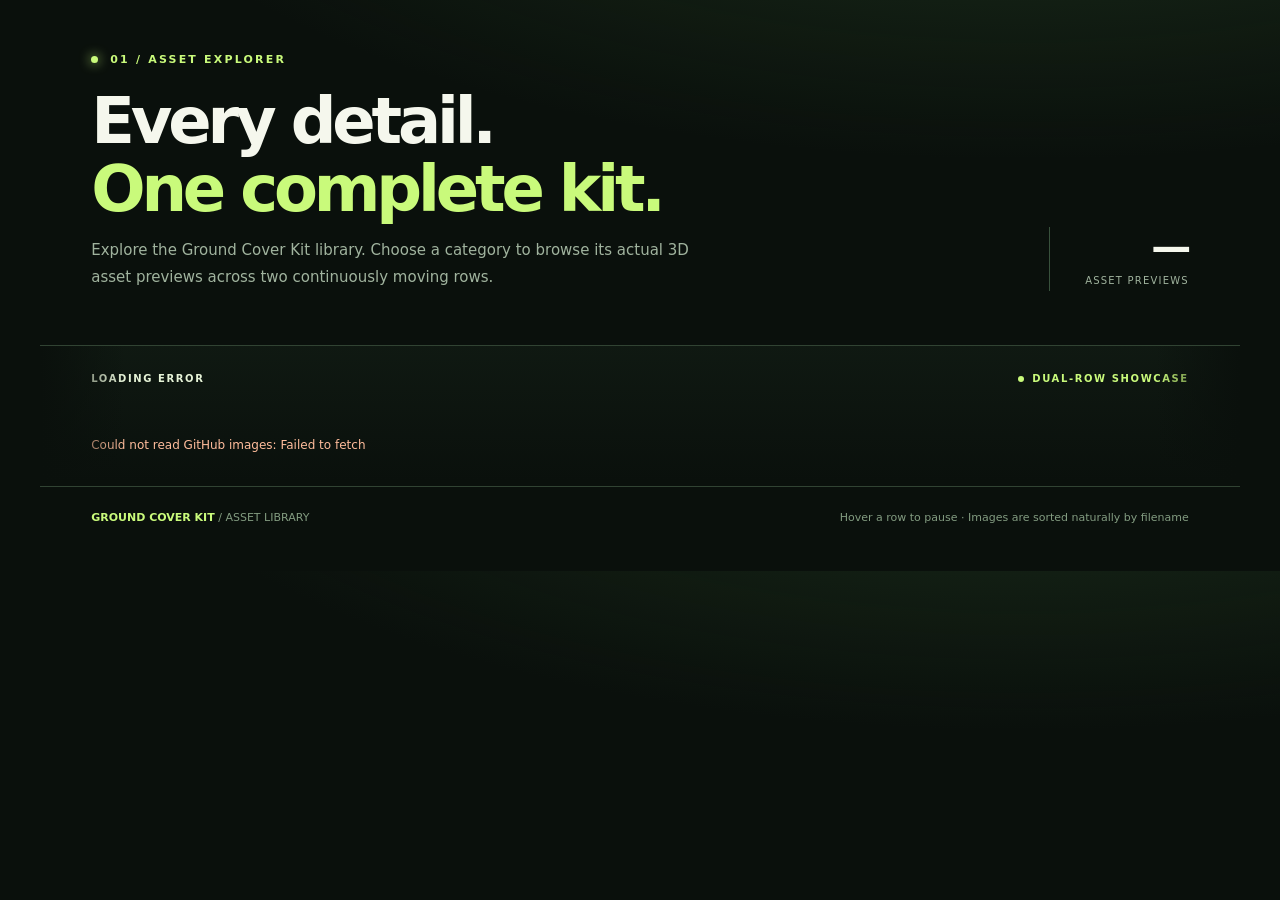
==== gallery.html @ 0a52b919 "Create gallery.html" ====
<!doctype html>
<html lang="en">
<head>
<meta charset="utf-8" />
<meta name="viewport" content="width=device-width, initial-scale=1" />
<meta name="theme-color" content="#0a100c" />
<title>Ground Cover Kit — Asset Gallery</title>
<style>
:root { color-scheme: dark; --bg:#0a100c; --surface:#111c14; --surface2:#19291c; --green:#c9fa7b; --line:#38513c; --text:#f5f7ed; --muted:#a0b39e; }
* { box-sizing:border-box; }
html { scroll-behavior:smooth; }
body { margin:0; font:15px/1.6 system-ui,-apple-system,'Segoe UI',Arial,sans-serif; color:var(--text); background: radial-gradient(ellipse 75% 68% at 80% -40%,#31542d80,transparent),var(--bg); }
.gallery { max-width:1200px; padding:clamp(26px,4vw,65px) 0 45px; margin:0 auto; overflow:hidden; }
.header { padding:0 clamp(17px,4vw,58px); display:grid; grid-template-columns:1fr auto; align-items:end; gap:24px; margin-bottom:28px; }
.kicker { display:flex; align-items:center; gap:12px; color:var(--green); font-weight:750; font-size:11px; letter-spacing:.2em; text-transform:uppercase; }
.kicker i { width:7px;height:7px;background:var(--green);border-radius:100%;box-shadow:0 0 12px #c9fa7b; }
h1 { font-size:clamp(37px,5vw,68px); letter-spacing:-.065em; line-height:1.06; margin:19px 0 14px; font-weight:850; }
h1 em { color:var(--green); font-style:normal; }
.description { max-width:610px; color:var(--muted); line-height:1.8; margin:0; }
.total { text-align:right; border-left:1px solid var(--line); padding-left:35px; min-width:120px; }
.total strong { display:block; font-weight:850; font-size:40px; line-height:1;letter-spacing:-.06em; }
.total span { color:var(--muted); font-size:10px;letter-spacing:.12em; }
.tabs-outer { padding:0 clamp(17px,4vw,58px);margin:29px 0 25px; }
.tabs {display:flex;gap:9px;flex-wrap:wrap;}
.tab {border:1px solid #496448;background:linear-gradient(135deg,#1a291e,#131c15);border-radius:100px;color:#c5d5c3;display:flex;align-items:center;gap:10px;padding:10px 16px;font-weight:700;font-size:12px;cursor:pointer;transition:background .25s,border-color .25s,color .25s,transform .25s; }
.tab:hover {border-color:#c9fa7b;color:#eff7dd;transform:translateY(-1px)}
.tab[aria-selected=true] {background:var(--green);color:#18240f;border-color:var(--green);box-shadow:0 5px 18px #c9fa7b2b;}
.tab .count {background:#ffffff19;border-radius:20px;padding:1px 7px;font-size:10px;line-height:1.5;}
.tab[aria-selected=true] .count {background:#26361923}
.panel {border-top:1px solid #314333;border-bottom:1px solid #314333;padding:25px 0 30px;background:linear-gradient(180deg,#1522187d,transparent 97%);position:relative;}
.panel:before,.panel:after {content:'';position:absolute;top:0;bottom:0;width:min(10%,85px);pointer-events:none;z-index:3;}
.panel:before {left:0;background:linear-gradient(90deg,var(--bg),transparent)}
.panel:after {right:0;background:linear-gradient(270deg,var(--bg),transparent)}
.panel-head {display:flex;justify-content:space-between;align-items:center;gap:18px;margin:0 clamp(17px,4vw,58px) 20px;color:#a5b8a2;font-size:10px;letter-spacing:.16em;font-weight:750;}
.panel-head .choice {color:#e6f3d7}
.panel-head .live {display:flex;gap:8px;align-items:center;color:var(--green)}
.panel-head .live i{display:inline-block;width:6px;height:6px;border-radius:50%;background:var(--green)}
.marquee {width:100%;overflow:hidden;display:flex;user-select:none;margin-bottom:13px;}
.marquee:last-child {margin-bottom:0;}
.track {display:flex;width:max-content;animation:slide-left var(--time,40s) linear infinite;will-change:transform;}
.track.reverse {animation-name:slide-right}
.marquee:hover .track,.marquee:focus-within .track {animation-play-state:paused;}
.set {display:flex;flex:none;gap:13px;padding-right:13px;}
.tile {flex:none;position:relative;overflow:hidden;width:clamp(128px,15vw,188px);height:clamp(128px,15vw,188px);border:1px solid #4961456b;border-radius:16px;background:radial-gradient(ellipse at 54% 85%,#3d5835 0%,#1a2b1d 52%,#101b13 100%);}
.tile img {height:100%;width:100%;object-fit:contain;display:block;filter:drop-shadow(0 8px 8px #0007);padding:8px;}
.tile:after {content:'';position:absolute;inset:0;border-radius:inherit;box-shadow:inset 0 0 30px #0003;pointer-events:none;}
.tile .number {position:absolute;right:9px;bottom:7px;color:#d1e5bf7a;font-size:9px;font-weight:800;letter-spacing:.11em;}
.tile:hover{border-color:#b7eb70;}
@keyframes slide-left {from{transform:translateX(0)}to{transform:translateX(-50%)}}
@keyframes slide-right {from{transform:translateX(-50%)}to{transform:translateX(0)}}
.status {margin:16px clamp(17px,4vw,58px) 0;color:#a4b6a0;font-size:12px;}
.status.error {color:#ffbd9c;}
.footer {display:flex;gap:12px;justify-content:space-between;align-items:center;margin:22px clamp(17px,4vw,58px) 0;flex-wrap:wrap;font-size:11px;color:#839c81;}
.footer strong{color:var(--green)}
.skeleton{width:clamp(128px,15vw,188px);height:clamp(128px,15vw,188px);border-radius:16px;background:linear-gradient(90deg,#152219,#293f2b,#152219);background-size:200% 100%;animation:shimmer 1.5s ease-in-out infinite;flex:none;}
@keyframes shimmer{to{background-position:-200% 0}}
button:focus-visible,a:focus-visible{outline:2px solid var(--green);outline-offset:3px;}
@media(max-width:680px){.header{grid-template-columns:1fr}.total{border-left:0;border-top:1px solid var(--line);padding:12px 0 0;display:flex;align-items:baseline;gap:8px;text-align:left}.total strong{font-size:25px}.tab{font-size:11px;padding:9px 12px}.panel-head{font-size:9px}.tile,.skeleton{width:125px;height:125px;border-radius:12px}.set{gap:9px;padding-right:9px}.description{font-size:13px}}
@media(prefers-reduced-motion:reduce){.track{animation:none!important}.marquee{overflow:auto;scrollbar-width:thin}.track .set:last-child{display:none}}
</style>
</head>
<body>
<section class="gallery" aria-labelledby="gallery-title">
  <div class="header">
    <div>
      <div class="kicker"><i></i>01 / ASSET EXPLORER</div>
      <h1 id="gallery-title">Every detail.<br><em>One complete kit.</em></h1>
      <p class="description">Explore the Ground Cover Kit library. Choose a category to browse its actual 3D asset previews across two continuously moving rows.</p>
    </div>
    <div class="total"><strong id="total-count">—</strong><span>ASSET PREVIEWS</span></div>
  </div>
  <div class="tabs-outer"><div id="category-tabs" class="tabs" role="tablist" aria-label="Asset categories"></div></div>
  <div class="panel" id="gallery-panel" role="tabpanel" aria-live="off">
    <div class="panel-head"><span class="choice" id="active-category">LOADING LIBRARY</span><span class="live"><i></i>DUAL-ROW SHOWCASE</span></div>
    <div class="marquee"><div id="track-one" class="track" style="--time:38s"><div class="set"><div class="skeleton"></div><div class="skeleton"></div><div class="skeleton"></div><div class="skeleton"></div></div></div></div>
    <div class="marquee"><div id="track-two" class="track reverse" style="--time:38s"><div class="set"><div class="skeleton"></div><div class="skeleton"></div><div class="skeleton"></div><div class="skeleton"></div></div></div></div>
    <div id="gallery-status" class="status" role="status">Reading image folders…</div>
  </div>
  <div class="footer"><span><strong>GROUND COVER KIT</strong> / ASSET LIBRARY</span><span>Hover a row to pause · Images are sorted naturally by filename</span></div>
</section>
<script>
(()=>{
'use strict';
const OWNER='Arsha-flora', REPO='op-sys-on-circuit', BRANCH='main';
const ROOT='assets/categories/';
const CACHE_KEY='gck_gallery_tree_v2'; const CACHE_AGE=30*60*1000;
const ACCEPT=/\.(?:webp|png|jpe?g|avif)$/i;
const tabs=document.getElementById('category-tabs');
const total=document.getElementById('total-count');
const status=document.getElementById('gallery-status');
const categoryTitle=document.getElementById('active-category');
const tracks=[document.getElementById('track-one'),document.getElementById('track-two')];
const natural=new Intl.Collator('en',{numeric:true,sensitivity:'base'});
const assetURL=path=>`https://raw.githubusercontent.com/${OWNER}/${REPO}/${BRANCH}/${path.split('/').map(encodeURIComponent).join('/')}`;
const caption=name=>name; // Display the GitHub folder name exactly.
function loadCached(){if(new URLSearchParams(location.search).get('refresh')==='1')return null;try{let c=JSON.parse(localStorage.getItem(CACHE_KEY));return Date.now()-c.time<CACHE_AGE?c.data:null;}catch{return null;}}
function saveCached(data){try{localStorage.setItem(CACHE_KEY,JSON.stringify({time:Date.now(),data}));}catch{}}
async function getData(){
  // Prefer a static, generated manifest if one is supplied in a later publishing stage.
  try{let res=await fetch('./assets/gallery-manifest.json',{cache:'no-cache'});if(res.ok){let j=await res.json();if(Array.isArray(j.categories)&&j.categories.length)return j.categories;}}catch{}
  let cached=loadCached();if(cached)return cached;
  const res=await fetch(`https://api.github.com/repos/${OWNER}/${REPO}/git/trees/${BRANCH}?recursive=1`,{headers:{Accept:'application/vnd.github+json'}});
  if(!res.ok)throw new Error(res.status===403?'GitHub API rate limit reached; publish a static gallery manifest.':`GitHub returned ${res.status}.`);
  const data=await res.json();if(data.truncated)throw new Error('Repository tree was truncated. Generate the static manifest.');
  const map=new Map();
  for(const item of (data.tree||[])){
    if(item.type!=='blob'||!item.path.startsWith(ROOT)||!ACCEPT.test(item.path))continue;
    const tail=item.path.slice(ROOT.length),i=tail.indexOf('/');
    if(i<1)continue;
    const folder=tail.slice(0,i);
    // Show only direct image files belonging to the selected category folder.
    if(tail.slice(i+1).includes('/'))continue;
    if(!map.has(folder))map.set(folder,[]);
    map.get(folder).push(item.path);
  }
  const categories=[...map].sort((a,b)=>natural.compare(a[0],b[0])).map(([name,images])=>({name,images:images.sort((a,b)=>natural.compare(a.split('/').pop(),b.split('/').pop()))}));
  saveCached(categories);
  return categories;
}
const sourceTiles=(images)=>{
 const base=images.length?images:[];
 const n=Math.max(6,Math.ceil(1350/145));
 const filled=Array.from({length:Math.max(n,base.length)},(_,i)=>base[i%base.length]);
 return filled;
};
function tile(path,i){const div=document.createElement('div');div.className='tile';const img=document.createElement('img');img.src=assetURL(path);img.alt=path.split('/').pop().replace(/\.[^.]+$/,'');img.decoding='async';img.loading=i<5?'eager':'lazy';img.addEventListener('error',()=>{div.style.opacity='.35';img.alt='Image unavailable'});div.append(img);const number=document.createElement('span');number.className='number';number.textContent=String(i+1).padStart(3,'0');div.append(number);return div;}
function draw(track,images){track.replaceChildren();if(!images.length)return;
 const paths=sourceTiles(images);const set=document.createElement('div');set.className='set';for(let i=0;i<paths.length;i++)set.append(tile(paths[i],i));
 const duplicate=set.cloneNode(true);duplicate.setAttribute('aria-hidden','true');
 track.append(set,duplicate);
 const cardWidth=innerWidth<680?125:Math.min(188,Math.max(128,innerWidth*.15));
 track.style.setProperty('--time',`${Math.max(26,paths.length*(cardWidth+13)/34).toFixed(1)}s`);
}
function init(categories){
 if(!categories.length){status.textContent='No images found in assets/categories/. Please verify the folders contain WebP files.';status.classList.add('error');tracks.forEach(t=>t.replaceChildren());categoryTitle.textContent='NO CATEGORIES FOUND';return;}
 const show=categories.slice(0,6);total.textContent=show.reduce((s,c)=>s+c.images.length,0);
 const switchCategory=i=>{
  const c=show[i];categoryTitle.textContent=c.name.toUpperCase()+` · ${c.images.length} PREVIEWS`;
  [...tabs.children].forEach((t,k)=>t.setAttribute('aria-selected',String(i===k)));
  const a=c.images.filter((_,k)=>k%2===0), b=c.images.filter((_,k)=>k%2!==0);
  draw(tracks[0],a.length?a:c.images);draw(tracks[1],b.length?b:c.images);
  status.textContent=`${c.images.length} images in ${c.name} · select another folder above`;
 };
 show.forEach((c,i)=>{const button=document.createElement('button');button.type='button';button.className='tab';button.setAttribute('role','tab');button.setAttribute('aria-controls','gallery-panel');button.setAttribute('aria-selected',String(i===0));button.append(document.createTextNode(caption(c.name)+' '));const count=document.createElement('span');count.className='count';count.textContent=c.images.length;button.append(count);button.addEventListener('click',()=>switchCategory(i));tabs.append(button)});
 switchCategory(0);
};
getData().then(init).catch(e=>{status.textContent='Could not read GitHub images: '+e.message;status.classList.add('error');categoryTitle.textContent='LOADING ERROR';tracks.forEach(t=>t.replaceChildren());});
})();
</script>
</body>
</html>
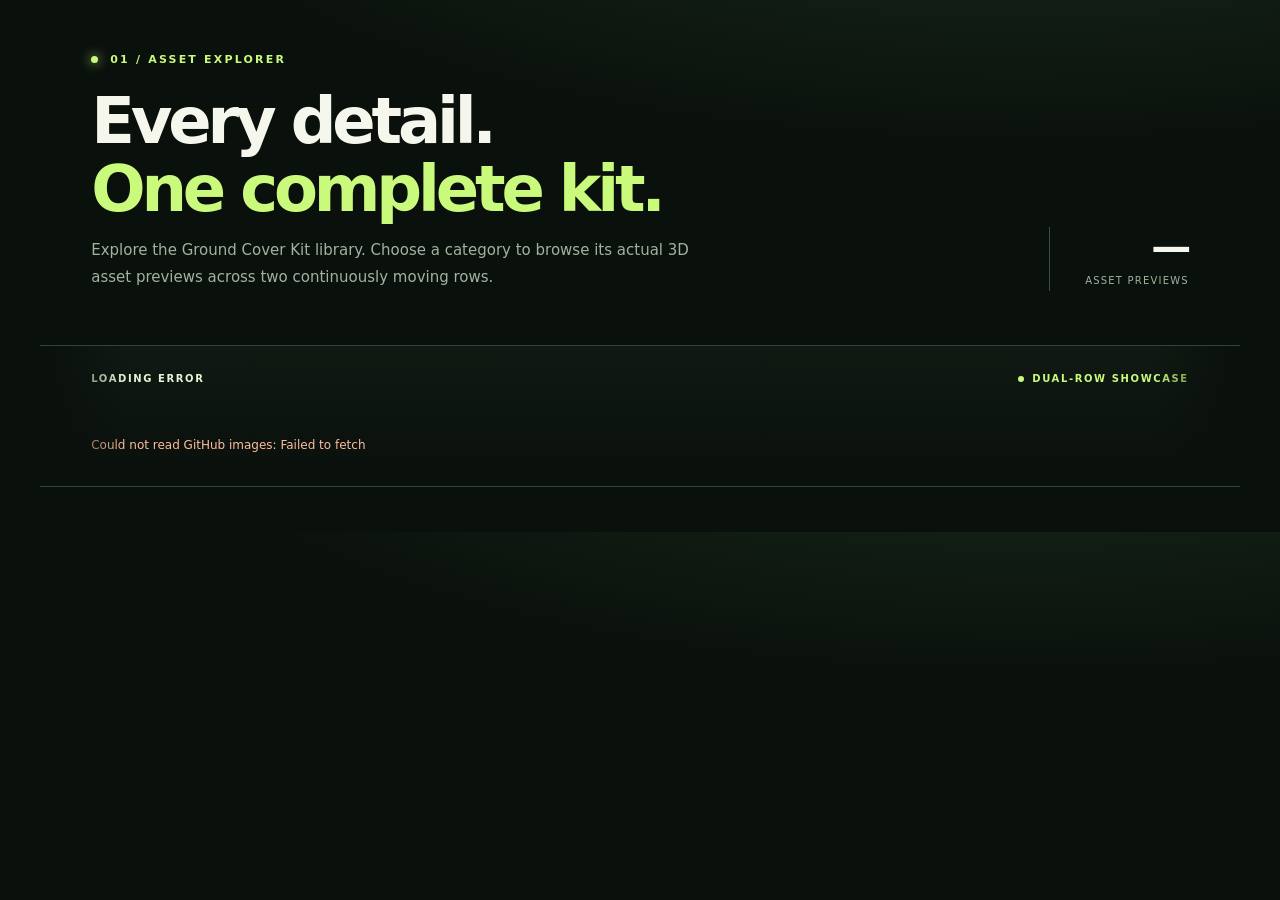
==== commit c4805dbc: "Update gallery.html" ====
--- a/gallery.html
+++ b/gallery.html
@@ -39,7 +39,6 @@
 .marquee:last-child {margin-bottom:0;}
 .track {display:flex;width:max-content;animation:slide-left var(--time,40s) linear infinite;will-change:transform;}
 .track.reverse {animation-name:slide-right}
-.marquee:hover .track,.marquee:focus-within .track {animation-play-state:paused;}
 .set {display:flex;flex:none;gap:13px;padding-right:13px;}
 .tile {flex:none;position:relative;overflow:hidden;width:clamp(128px,15vw,188px);height:clamp(128px,15vw,188px);border:1px solid #4961456b;border-radius:16px;background:radial-gradient(ellipse at 54% 85%,#3d5835 0%,#1a2b1d 52%,#101b13 100%);}
 .tile img {height:100%;width:100%;object-fit:contain;display:block;filter:drop-shadow(0 8px 8px #0007);padding:8px;}
@@ -48,10 +47,8 @@
 .tile:hover{border-color:#b7eb70;}
 @keyframes slide-left {from{transform:translateX(0)}to{transform:translateX(-50%)}}
 @keyframes slide-right {from{transform:translateX(-50%)}to{transform:translateX(0)}}
-.status {margin:16px clamp(17px,4vw,58px) 0;color:#a4b6a0;font-size:12px;}
-.status.error {color:#ffbd9c;}
-.footer {display:flex;gap:12px;justify-content:space-between;align-items:center;margin:22px clamp(17px,4vw,58px) 0;flex-wrap:wrap;font-size:11px;color:#839c81;}
-.footer strong{color:var(--green)}
+.status {display:none;margin:16px clamp(17px,4vw,58px) 0;color:#a4b6a0;font-size:12px;}
+.status.error {display:block;color:#ffbd9c;}
 .skeleton{width:clamp(128px,15vw,188px);height:clamp(128px,15vw,188px);border-radius:16px;background:linear-gradient(90deg,#152219,#293f2b,#152219);background-size:200% 100%;animation:shimmer 1.5s ease-in-out infinite;flex:none;}
 @keyframes shimmer{to{background-position:-200% 0}}
 button:focus-visible,a:focus-visible{outline:2px solid var(--green);outline-offset:3px;}
@@ -74,9 +71,8 @@
     <div class="panel-head"><span class="choice" id="active-category">LOADING LIBRARY</span><span class="live"><i></i>DUAL-ROW SHOWCASE</span></div>
     <div class="marquee"><div id="track-one" class="track" style="--time:38s"><div class="set"><div class="skeleton"></div><div class="skeleton"></div><div class="skeleton"></div><div class="skeleton"></div></div></div></div>
     <div class="marquee"><div id="track-two" class="track reverse" style="--time:38s"><div class="set"><div class="skeleton"></div><div class="skeleton"></div><div class="skeleton"></div><div class="skeleton"></div></div></div></div>
-    <div id="gallery-status" class="status" role="status">Reading image folders…</div>
+    <div id="gallery-status" class="status" role="status"></div>
   </div>
-  <div class="footer"><span><strong>GROUND COVER KIT</strong> / ASSET LIBRARY</span><span>Hover a row to pause · Images are sorted naturally by filename</span></div>
 </section>
 <script>
 (()=>{
@@ -139,7 +135,6 @@
   [...tabs.children].forEach((t,k)=>t.setAttribute('aria-selected',String(i===k)));
   const a=c.images.filter((_,k)=>k%2===0), b=c.images.filter((_,k)=>k%2!==0);
   draw(tracks[0],a.length?a:c.images);draw(tracks[1],b.length?b:c.images);
-  status.textContent=`${c.images.length} images in ${c.name} · select another folder above`;
  };
  show.forEach((c,i)=>{const button=document.createElement('button');button.type='button';button.className='tab';button.setAttribute('role','tab');button.setAttribute('aria-controls','gallery-panel');button.setAttribute('aria-selected',String(i===0));button.append(document.createTextNode(caption(c.name)+' '));const count=document.createElement('span');count.className='count';count.textContent=c.images.length;button.append(count);button.addEventListener('click',()=>switchCategory(i));tabs.append(button)});
  switchCategory(0);
